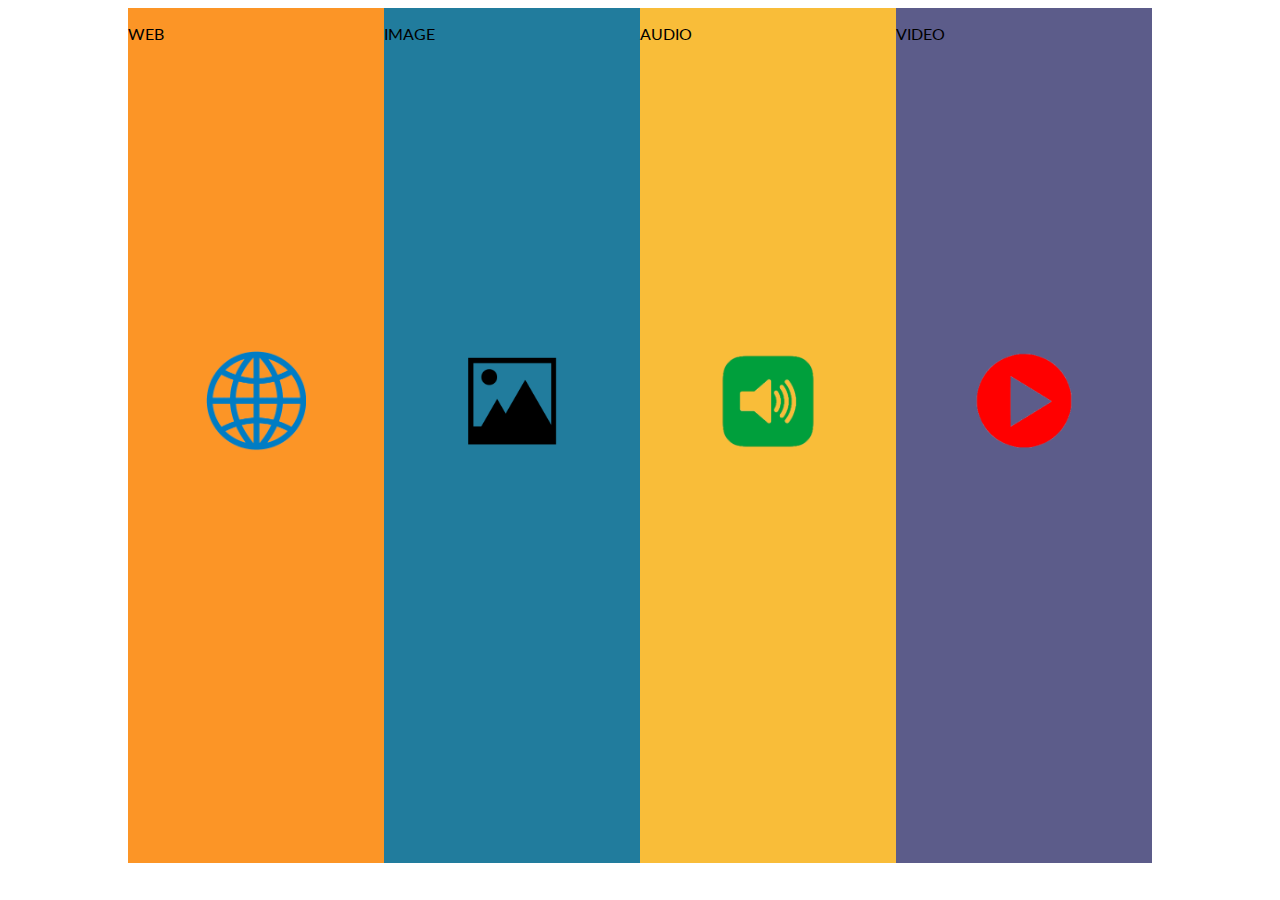
==== index.html @ 1e0fa759 "Started working on revamped portfolio website." ====
<!DOCTYPE html>
<html lang="en" dir="ltr">
	<head>
		<meta charset="utf-8">
		<meta name="viewport" content="width=device-width">
		<title>Portfolio - Máté Hekfusz</title>
		<link href='https://fonts.googleapis.com/css?family=Lato&subset=latin,latin-ext' rel='stylesheet' type='text/css'>
		<link rel="stylesheet" type="text/css" href="style.css" />
		<script src = "script.js" defer></script>
	</head>

	<body>
		<div class="columns">
			<div class="column">
				<p class="column-title">WEB</p>
				<img class = "cover-img" src = "web-icon.png">
			</div>
			<div class="column">
				<p class="column-title">IMAGE</p>
				<img class = "cover-img" src = "image-icon.png">
			</div>
			<div class="column">
				<p class="column-title">AUDIO</p>
				<img class = "cover-img" src = "audio-icon.png">
			</div>
			<div class="column">
				<p class="column-title">VIDEO</p>
				<img class = "cover-img" src = "video-icon.png">
			</div>
		</div>
	</body>
</html>
---- style.css ----
body {
  font-family: 'Lato', sans-serif;
}

.columns {
	height: 95vh;
	display: table;
	margin: auto;
	width: fit-content;
}

.column {
	width:20vw;
	height:100%;
	float:left;
	transition: all 0.5s ease-in-out;
	-moz-transition: all 0.5s ease-in-out;
}

.column:hover {
	display: table;
	margin: auto;
	width: 30vw;
	overflow: visible;
	z-index: 1;
	transition: all 0.5s ease-in-out;
	-moz-transition: all 0.5s ease-in-out;
}

.column:hover .cover-img {
	opacity: 0;
}

.cover-img {
	width: 100px;
	height: 100px;
	position: relative;
	top: 40%;
	transform: translateY(-50%);
	opacity: 1;
	transition: all 0.5s ease-in-out;
	display: block;
	margin: auto;
}

.column:nth-of-type(1) {
	background-color:#FC9526;
}
.column:nth-of-type(2) {
	background-color:#217C9D;
	left:25%;

}
.column:nth-of-type(3) {
	background-color:#F9BD39;
	left:50%;

}
.column:nth-of-type(4) {
	background-color:#5C5C8A;
	left:75%;

}

/*.column:nth-of-type(4):hover {
	left:65%;
}*/
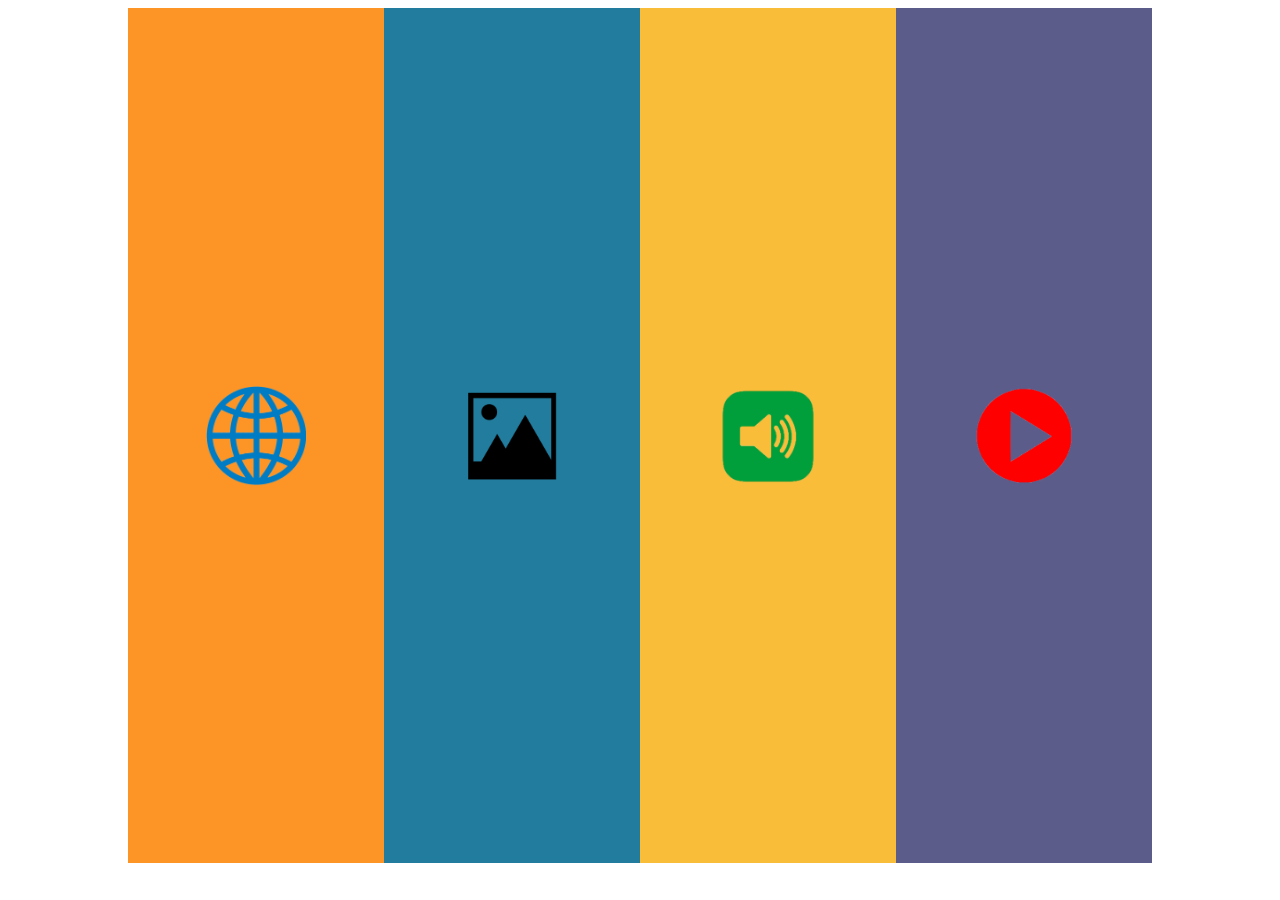
==== commit 1a3a7a12: "Added links/images to all my assignments." ====
--- a/index.html
+++ b/index.html
@@ -6,26 +6,59 @@
 		<title>Portfolio - Máté Hekfusz</title>
 		<link href='https://fonts.googleapis.com/css?family=Lato&subset=latin,latin-ext' rel='stylesheet' type='text/css'>
 		<link rel="stylesheet" type="text/css" href="style.css" />
+		<script src="https://ajax.googleapis.com/ajax/libs/jquery/3.6.0/jquery.min.js" defer></script>
 		<script src = "script.js" defer></script>
 	</head>
 
 	<body>
 		<div class="columns">
-			<div class="column">
-				<p class="column-title">WEB</p>
+			<div class="column" id = "column1">
 				<img class = "cover-img" src = "web-icon.png">
+				<div class = "column-content" id = "column1-content">
+					<h2 class = "project-designation">MAIN PROJECT</h2>
+					<h3 class = "project-title">Introducing Zoom</h3>
+					<a href = "movie-premier.html" target = "_blank"><img class = "project-img" src = "zoom-intro.jpg"></a>
+					<p class = "project-description">A satirical advertisement for the popular communications software. The ad itself was planned, recorded, and edited in 30 minutes. Still don't know how we managed that.</p>
+					<h2 class = "project-designation">SIDE PROJECT</h2>
+					<h3 class = "project-title">Long Distance</h3>
+					<a href = "long-distance.html" target = "_blank"><img class = "project-img" src = "long-distance.png"></a>
+				</div>
 			</div>
-			<div class="column">
-				<p class="column-title">IMAGE</p>
+			<div class="column" id = "column2">
 				<img class = "cover-img" src = "image-icon.png">
+				<div class = "column-content" id = "column2-content">
+					<h2 class = "project-designation">MAIN PROJECT</h2>
+					<h3 class = "project-title">Space Duck</h3>
+					<a href = "https://mateotis.github.io/spaceduck/spaceduck.html" target = "_blank"><img class = "project-img" src = "spaceduck.png"></a>
+					<p class = "project-description">An interactive comic about a duck who dared to dream. More literally than you think.</p>
+					<h2 class = "project-designation">SIDE PROJECT</h2>
+					<h3 class = "project-title">Bridge</h3>
+					<a href = "bridge.html" target = "_blank"><img class = "project-img" src = "lanchid-wider.jpg"></a>
+				</div>
 			</div>
-			<div class="column">
-				<p class="column-title">AUDIO</p>
+			<div class="column" id = "column3">
 				<img class = "cover-img" src = "audio-icon.png">
+				<div class = "column-content" id = "column3-content">
+					<h2 class = "project-designation">MAIN PROJECT</h2>
+					<h3 class = "project-title">sound(e)scape</h3>
+					<a href = "https://mateotis.github.io/soundescape/" target = "_blank"><img class = "project-img" src = "soundescape.png"></a>
+					<p class = "project-description">An almost entirely sound-based escape room adventure, featuring originally recorded audio.</p>
+					<h2 class = "project-designation">SIDE PROJECT</h2>
+					<h3 class = "project-title">Home Soundscape</h3>
+					<a href = "Home Soundscape.mp3" target = "_blank"><img class = "project-img" src = "home-soundscape.png"></a>
+				</div>
 			</div>
-			<div class="column">
-				<p class="column-title">VIDEO</p>
+			<div class="column" id = "column4">
 				<img class = "cover-img" src = "video-icon.png">
+				<div class = "column-content" id = "column4-content">
+					<h2 class = "project-designation">MAIN PROJECT</h2>
+					<h3 class = "project-title">The Freshman Express</h3>
+					<a href = "https://mateotis.github.io/the-freshman-express/" target = "_blank"><img class = "project-img" src = "the-freshman-express.png"></a>
+					<p class = "project-description">A blog and video journal created by an enthusiastic college freshman about his campus adventures.</p>
+					<h2 class = "project-designation">SIDE PROJECT</h2>
+					<h3 class = "project-title">Why Video</h3>
+					<a href = "Tomorrow Comes Today.mp4" target = "_blank"><img class = "project-img" src = "why-video.png"></a>
+				</div>
 			</div>
 		</div>
 	</body>
--- a/style.css
+++ b/style.css
@@ -32,15 +32,35 @@
 }
 
 .cover-img {
+	display: block;
+	margin: auto; /* Center images horizontally */
 	width: 100px;
 	height: 100px;
 	position: relative;
-	top: 40%;
-	transform: translateY(-50%);
+	top: 50%;
+	transform: translateY(-50%); /* Center images vertically */
 	opacity: 1;
-	transition: all 0.5s ease-in-out;
+	transition: all 0.5s ease-in-out; /* Fade images in/out on hover */
+}
+
+.column-content {
+	display: none;
+	width: 80%;
+	margin: auto;
+	margin-top: -20%;
+	text-align: center;
+}
+
+.project-img {
+	max-height: 20%;
+	max-width: 100%;
+	margin: auto;
 	display: block;
-	margin: auto;
+	border-radius: 25px;
+}
+
+.project-description {
+	margin-bottom: 3em;
 }
 
 .column:nth-of-type(1) {
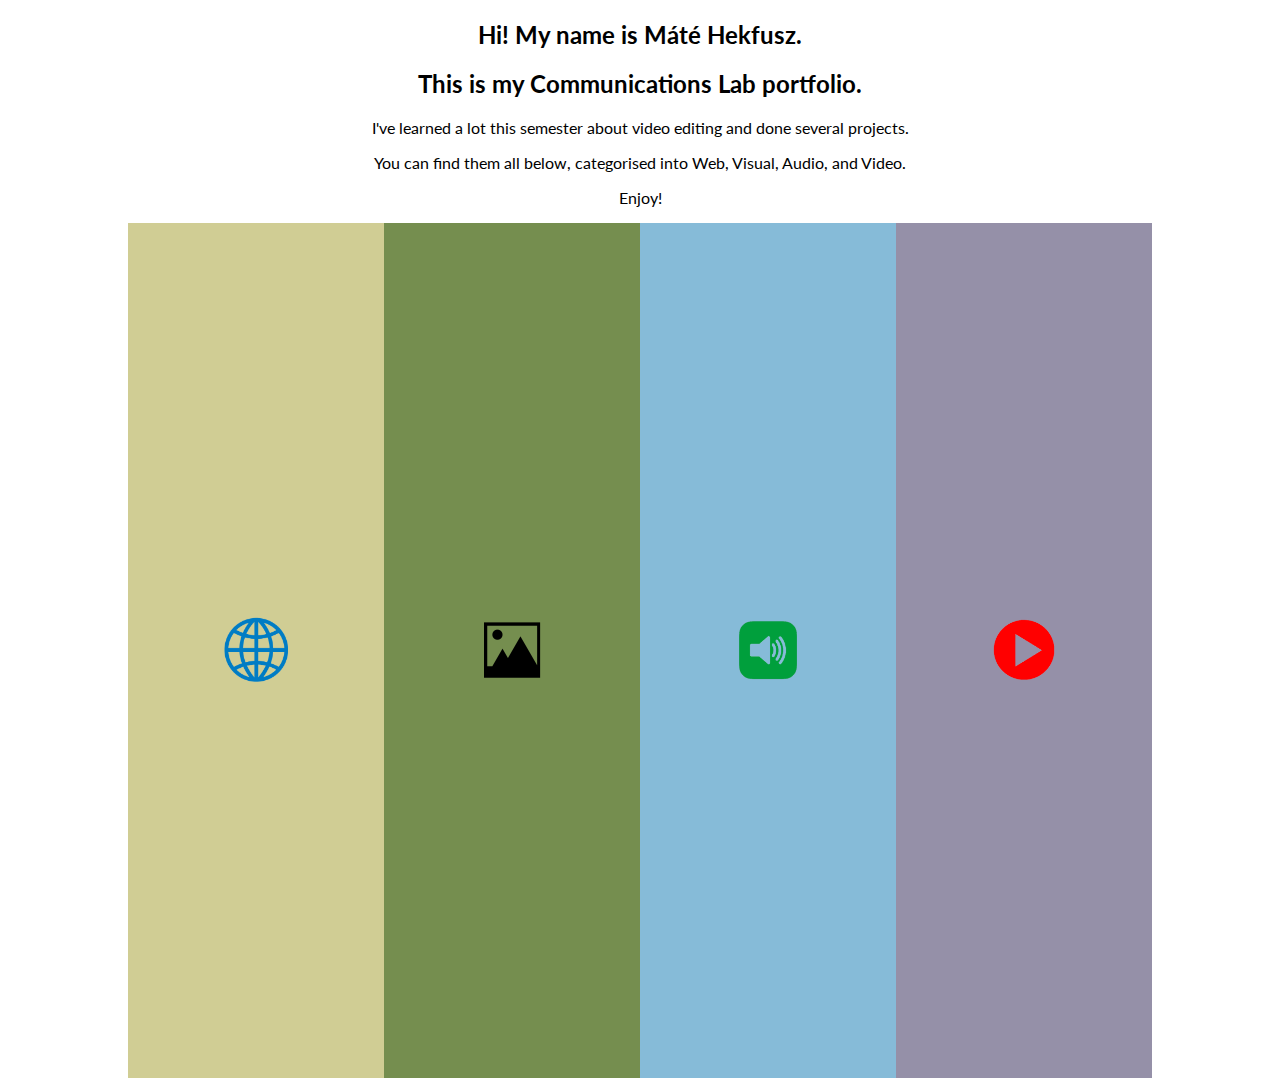
==== commit 02b99eb7: "Added shifting text and changed column layout to flex." ====
--- a/index.html
+++ b/index.html
@@ -11,7 +11,14 @@
 	</head>
 
 	<body>
-		<div class="columns">
+		<div class = "intro">
+			<h2>Hi! My name is Máté Hekfusz.<h2>
+			<h2>This is my Communications Lab portfolio.</h2>
+			<p>I've learned a lot this semester about <span id = "learned">web development</span> and done several projects.</p>
+			<p>You can find them all below, categorised into Web, Visual, Audio, and Video.</p>
+			<p>Enjoy!</p>
+		</div>
+		<div class = "columns">
 			<div class="column" id = "column1">
 				<img class = "cover-img" src = "web-icon.png">
 				<div class = "column-content" id = "column1-content">
--- a/style.css
+++ b/style.css
@@ -2,17 +2,24 @@
   font-family: 'Lato', sans-serif;
 }
 
+.intro {
+	text-align: center;
+}
+
 .columns {
 	height: 95vh;
-	display: table;
+	display: flex;
+	flex-direction: row;
+	justify-content: center;
+	align-items: center;
 	margin: auto;
 	width: fit-content;
 }
 
 .column {
-	width:20vw;
-	height:100%;
-	float:left;
+	width: 20vw;
+	height: 100%;
+	float: left;
 	transition: all 0.5s ease-in-out;
 	-moz-transition: all 0.5s ease-in-out;
 }
@@ -34,8 +41,8 @@
 .cover-img {
 	display: block;
 	margin: auto; /* Center images horizontally */
-	width: 100px;
-	height: 100px;
+	max-width: 25%;
+	max-height: 25%;
 	position: relative;
 	top: 50%;
 	transform: translateY(-50%); /* Center images vertically */
@@ -47,7 +54,7 @@
 	display: none;
 	width: 80%;
 	margin: auto;
-	margin-top: -20%;
+	margin-top: -25%;
 	text-align: center;
 }
 
@@ -64,21 +71,21 @@
 }
 
 .column:nth-of-type(1) {
-	background-color:#FC9526;
+	background-color: #D0CD94;
 }
 .column:nth-of-type(2) {
-	background-color:#217C9D;
-	left:25%;
+	background-color: #758E4F;
+	left: 25%;
 
 }
 .column:nth-of-type(3) {
-	background-color:#F9BD39;
-	left:50%;
+	background-color: #86BBD8;
+	left: 50%;
 
 }
 .column:nth-of-type(4) {
-	background-color:#5C5C8A;
-	left:75%;
+	background-color: #9590A8;
+	left: 75%;
 
 }
 
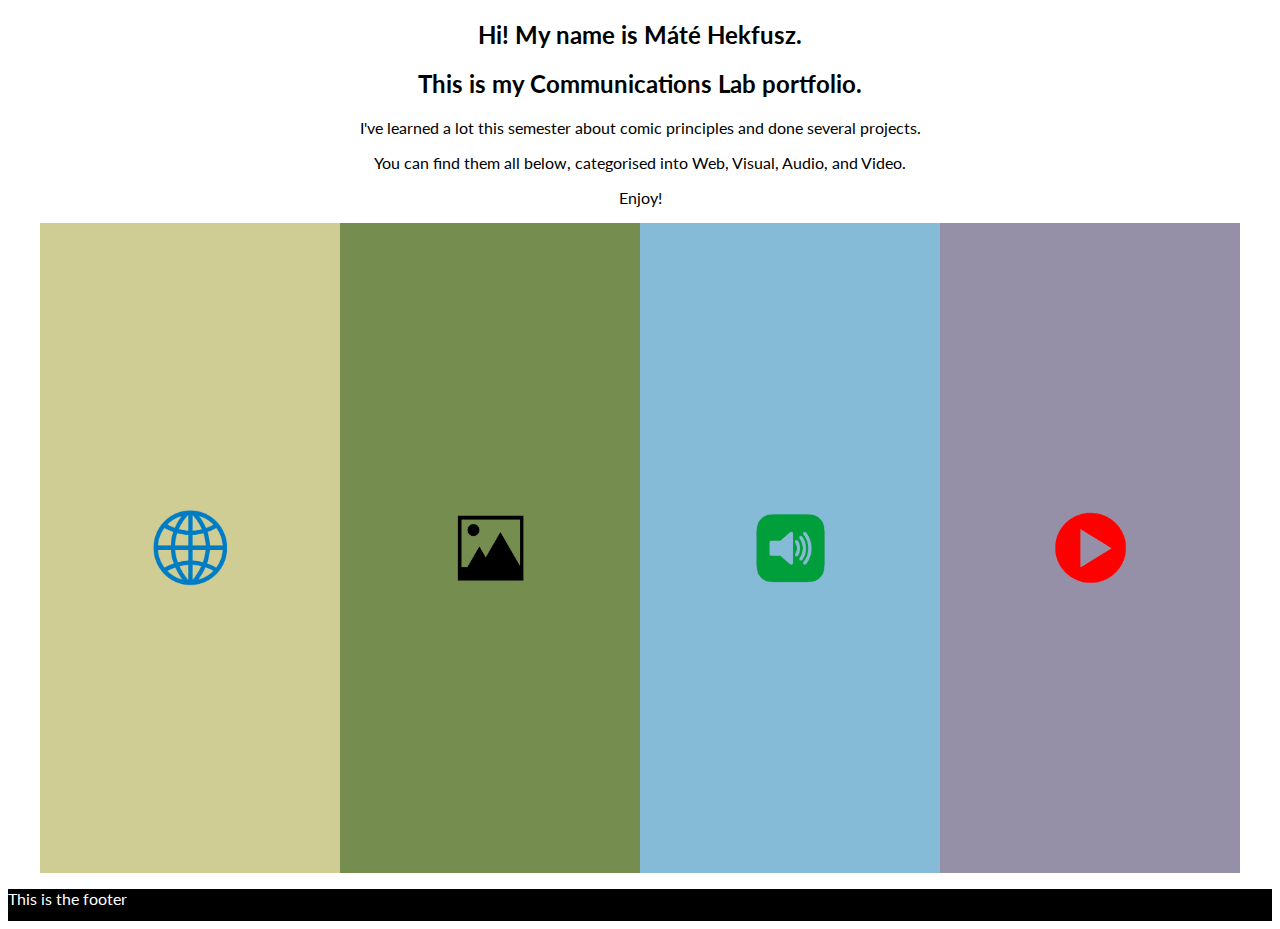
==== commit a29b81a6: "Made column flex responsible on all screen sizes." ====
--- a/index.html
+++ b/index.html
@@ -25,7 +25,7 @@
 					<h2 class = "project-designation">MAIN PROJECT</h2>
 					<h3 class = "project-title">Introducing Zoom</h3>
 					<a href = "movie-premier.html" target = "_blank"><img class = "project-img" src = "zoom-intro.jpg"></a>
-					<p class = "project-description">A satirical advertisement for the popular communications software. The ad itself was planned, recorded, and edited in 30 minutes. Still don't know how we managed that.</p>
+					<p class = "project-description">A satirical advertisement for the popular communications software. The ad itself was planned, recorded, and edited in 30 minutes.</p>
 					<h2 class = "project-designation">SIDE PROJECT</h2>
 					<h3 class = "project-title">Long Distance</h3>
 					<a href = "long-distance.html" target = "_blank"><img class = "project-img" src = "long-distance.png"></a>
@@ -68,5 +68,9 @@
 				</div>
 			</div>
 		</div>
+
+		<div class = "footer">
+			<p>This is the footer</p>
+		</div>
 	</body>
 </html>
--- a/style.css
+++ b/style.css
@@ -7,10 +7,11 @@
 }
 
 .columns {
-	height: 95vh;
+	height: 650px;
 	display: flex;
 	flex-direction: row;
 	justify-content: center;
+	flex-wrap: wrap;
 	align-items: center;
 	margin: auto;
 	width: fit-content;
@@ -18,20 +19,18 @@
 
 .column {
 	width: 20vw;
+	min-width: 300px;
 	height: 100%;
 	float: left;
 	transition: all 0.5s ease-in-out;
-	-moz-transition: all 0.5s ease-in-out;
 }
 
 .column:hover {
 	display: table;
-	margin: auto;
-	width: 30vw;
-	overflow: visible;
-	z-index: 1;
+	margin: 0;
+	width: 25vw;
+	min-width: 300px;
 	transition: all 0.5s ease-in-out;
-	-moz-transition: all 0.5s ease-in-out;
 }
 
 .column:hover .cover-img {
@@ -89,6 +88,23 @@
 
 }
 
+.footer {
+	width: 100%;
+	height: 2em;
+	background-color: black;
+	color: white;
+}
+
+@media (max-width: 1000px) {
+	.column {
+		transition: none;
+	}
+	.column:hover {
+		width: 20vw;
+		transition: none;
+	}
+}
+
 /*.column:nth-of-type(4):hover {
 	left:65%;
 }*/
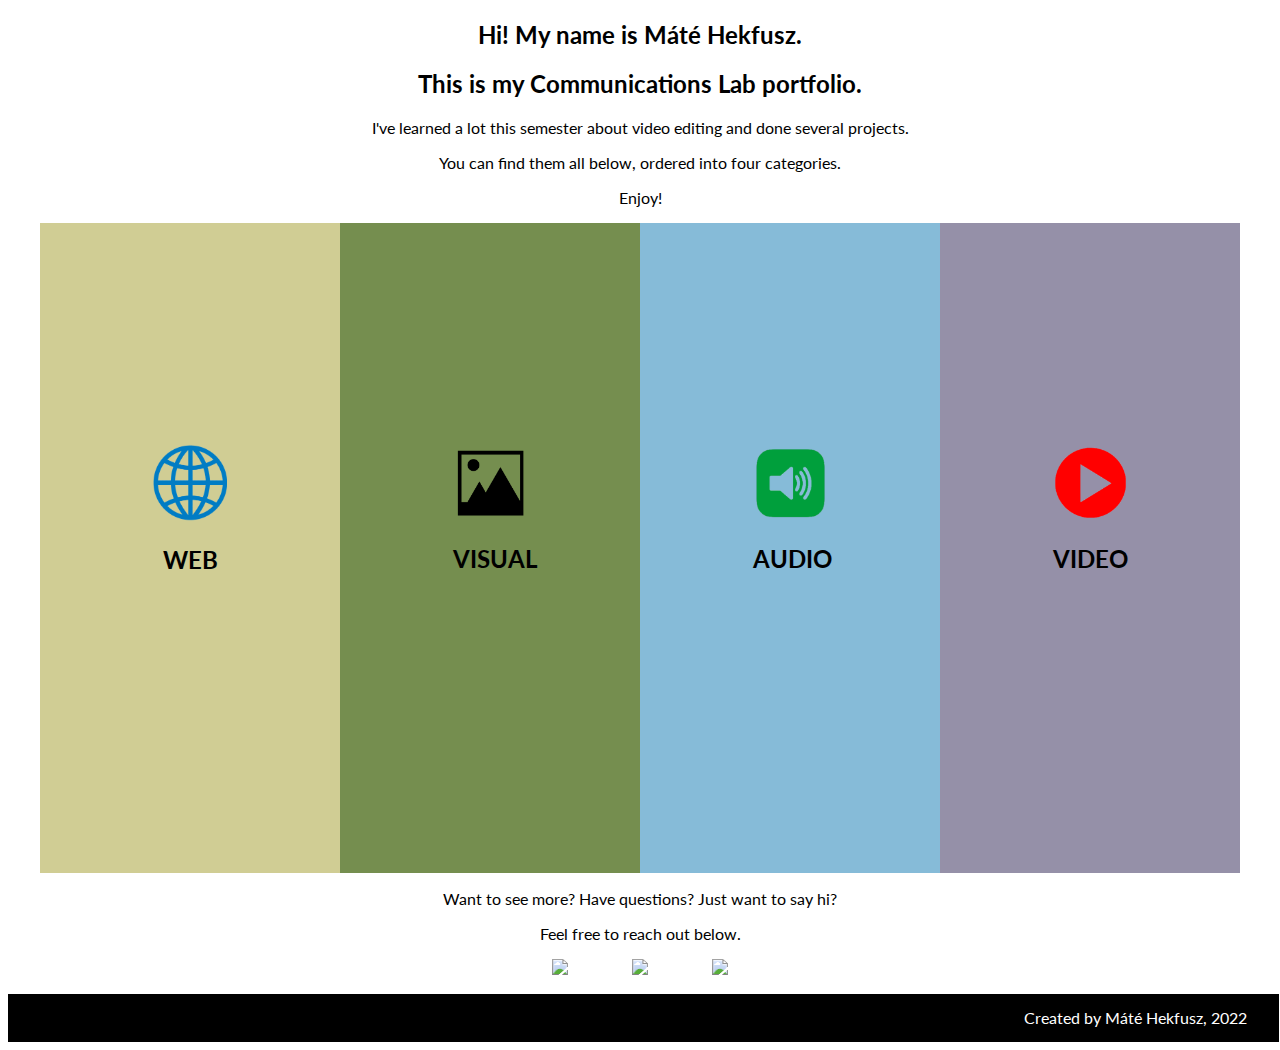
==== commit 039ef23f: "Added contact links, put images in separate folder." ====
--- a/index.html
+++ b/index.html
@@ -15,62 +15,76 @@
 			<h2>Hi! My name is Máté Hekfusz.<h2>
 			<h2>This is my Communications Lab portfolio.</h2>
 			<p>I've learned a lot this semester about <span id = "learned">web development</span> and done several projects.</p>
-			<p>You can find them all below, categorised into Web, Visual, Audio, and Video.</p>
+			<p>You can find them all below, ordered into four categories.</p>
 			<p>Enjoy!</p>
 		</div>
 		<div class = "columns">
 			<div class="column" id = "column1">
-				<img class = "cover-img" src = "web-icon.png">
+				<img class = "cover" src = "images/web-icon.png">
+				<h2 class = "cover">WEB</h2>
 				<div class = "column-content" id = "column1-content">
 					<h2 class = "project-designation">MAIN PROJECT</h2>
 					<h3 class = "project-title">Introducing Zoom</h3>
-					<a href = "movie-premier.html" target = "_blank"><img class = "project-img" src = "zoom-intro.jpg"></a>
-					<p class = "project-description">A satirical advertisement for the popular communications software. The ad itself was planned, recorded, and edited in 30 minutes.</p>
+					<a href = "movie-premier.html" target = "_blank"><img class = "project-img" src = "images/zoom-intro.jpg"></a>
+					<p class = "project-description">A satirical advertisement for the popular communications software. The ad itself was recorded and edited in 30 minutes.</p>
 					<h2 class = "project-designation">SIDE PROJECT</h2>
 					<h3 class = "project-title">Long Distance</h3>
-					<a href = "long-distance.html" target = "_blank"><img class = "project-img" src = "long-distance.png"></a>
+					<a href = "long-distance.html" target = "_blank"><img class = "project-img" src = "images/long-distance.png"></a>
 				</div>
 			</div>
 			<div class="column" id = "column2">
-				<img class = "cover-img" src = "image-icon.png">
+				<img class = "cover" src = "images/image-icon.png">
+				<h2 class = "cover">VISUAL</h2>
 				<div class = "column-content" id = "column2-content">
 					<h2 class = "project-designation">MAIN PROJECT</h2>
 					<h3 class = "project-title">Space Duck</h3>
-					<a href = "https://mateotis.github.io/spaceduck/spaceduck.html" target = "_blank"><img class = "project-img" src = "spaceduck.png"></a>
+					<a href = "https://mateotis.github.io/spaceduck/spaceduck.html" target = "_blank"><img class = "project-img" src = "images/spaceduck.png"></a>
 					<p class = "project-description">An interactive comic about a duck who dared to dream. More literally than you think.</p>
 					<h2 class = "project-designation">SIDE PROJECT</h2>
 					<h3 class = "project-title">Bridge</h3>
-					<a href = "bridge.html" target = "_blank"><img class = "project-img" src = "lanchid-wider.jpg"></a>
+					<a href = "bridge.html" target = "_blank"><img class = "project-img" src = "images/lanchid-wider.jpg"></a>
 				</div>
 			</div>
 			<div class="column" id = "column3">
-				<img class = "cover-img" src = "audio-icon.png">
+				<img class = "cover" src = "images/audio-icon.png">
+				<h2 class = "cover">AUDIO</h2>
 				<div class = "column-content" id = "column3-content">
 					<h2 class = "project-designation">MAIN PROJECT</h2>
 					<h3 class = "project-title">sound(e)scape</h3>
-					<a href = "https://mateotis.github.io/soundescape/" target = "_blank"><img class = "project-img" src = "soundescape.png"></a>
+					<a href = "https://mateotis.github.io/soundescape/" target = "_blank"><img class = "project-img" src = "images/soundescape.png"></a>
 					<p class = "project-description">An almost entirely sound-based escape room adventure, featuring originally recorded audio.</p>
 					<h2 class = "project-designation">SIDE PROJECT</h2>
 					<h3 class = "project-title">Home Soundscape</h3>
-					<a href = "Home Soundscape.mp3" target = "_blank"><img class = "project-img" src = "home-soundscape.png"></a>
+					<a href = "Home Soundscape.mp3" target = "_blank"><img class = "project-img" src = "images/home-soundscape.png"></a>
 				</div>
 			</div>
 			<div class="column" id = "column4">
-				<img class = "cover-img" src = "video-icon.png">
+				<img class = "cover" src = "images/video-icon.png">
+				<h2 class = "cover">VIDEO</h2>
 				<div class = "column-content" id = "column4-content">
 					<h2 class = "project-designation">MAIN PROJECT</h2>
 					<h3 class = "project-title">The Freshman Express</h3>
-					<a href = "https://mateotis.github.io/the-freshman-express/" target = "_blank"><img class = "project-img" src = "the-freshman-express.png"></a>
+					<a href = "https://mateotis.github.io/the-freshman-express/" target = "_blank"><img class = "project-img" src = "images/the-freshman-express.png"></a>
 					<p class = "project-description">A blog and video journal created by an enthusiastic college freshman about his campus adventures.</p>
 					<h2 class = "project-designation">SIDE PROJECT</h2>
 					<h3 class = "project-title">Why Video</h3>
-					<a href = "Tomorrow Comes Today.mp4" target = "_blank"><img class = "project-img" src = "why-video.png"></a>
+					<a href = "Tomorrow Comes Today.mp4" target = "_blank"><img class = "project-img" src = "images/why-video.png"></a>
 				</div>
 			</div>
 		</div>
 
+		<div class = "social-setup">
+			<p>Want to see more? Have questions? Just want to say hi?</p>
+			<p>Feel free to reach out below.</p>
+		</div>
+		<div class = "socials">
+			<a href = "mailto:mate.hekfusz@nyu.edu" target = "_blank"><img class = "social-img" src = "https://upload.wikimedia.org/wikipedia/commons/thumb/7/7e/Gmail_icon_%282020%29.svg/1024px-Gmail_icon_%282020%29.svg.png"></a>
+			<a href = "https://github.com/mateotis/" target = "_blank"><img class = "social-img" src = "https://github.githubassets.com/images/modules/logos_page/GitHub-Mark.png"></a>
+			<a href = "https://www.linkedin.com/in/máté-hekfusz/" target = "_blank"><img class = "social-img" src = "https://upload.wikimedia.org/wikipedia/commons/thumb/c/ca/LinkedIn_logo_initials.png/800px-LinkedIn_logo_initials.png"></a>
+		</div>
+
 		<div class = "footer">
-			<p>This is the footer</p>
+			<p>Created by Máté Hekfusz, 2022</p>
 		</div>
 	</body>
 </html>
--- a/style.css
+++ b/style.css
@@ -7,7 +7,6 @@
 }
 
 .columns {
-	height: 650px;
 	display: flex;
 	flex-direction: row;
 	justify-content: center;
@@ -20,7 +19,7 @@
 .column {
 	width: 20vw;
 	min-width: 300px;
-	height: 100%;
+	height: 650px;
 	float: left;
 	transition: all 0.5s ease-in-out;
 }
@@ -33,17 +32,18 @@
 	transition: all 0.5s ease-in-out;
 }
 
-.column:hover .cover-img {
+.column:hover .cover {
 	opacity: 0;
 }
 
-.cover-img {
+.cover {
 	display: block;
 	margin: auto; /* Center images horizontally */
 	max-width: 25%;
 	max-height: 25%;
+	text-align: center;
 	position: relative;
-	top: 50%;
+	top: 40%;
 	transform: translateY(-50%); /* Center images vertically */
 	opacity: 1;
 	transition: all 0.5s ease-in-out; /* Fade images in/out on hover */
@@ -88,11 +88,37 @@
 
 }
 
+.social-setup {
+	text-align: center;
+}
+
+.socials {
+	display: flex;
+	flex-direction: row;
+	justify-content: center;
+	flex-wrap: wrap;
+	align-items: center;
+	gap: 4em;
+}
+
+.socials a {
+	max-width: 5%;
+	max-height: 5%;
+}
+
+.socials img {
+	max-width: 100%;
+	max-height: 100%;
+}
+
 .footer {
-	width: 100%;
-	height: 2em;
+	width: 98%;
+	height: 3em;
 	background-color: black;
 	color: white;
+	text-align: right;
+	line-height: 3em;
+	padding-right: 2em;
 }
 
 @media (max-width: 1000px) {
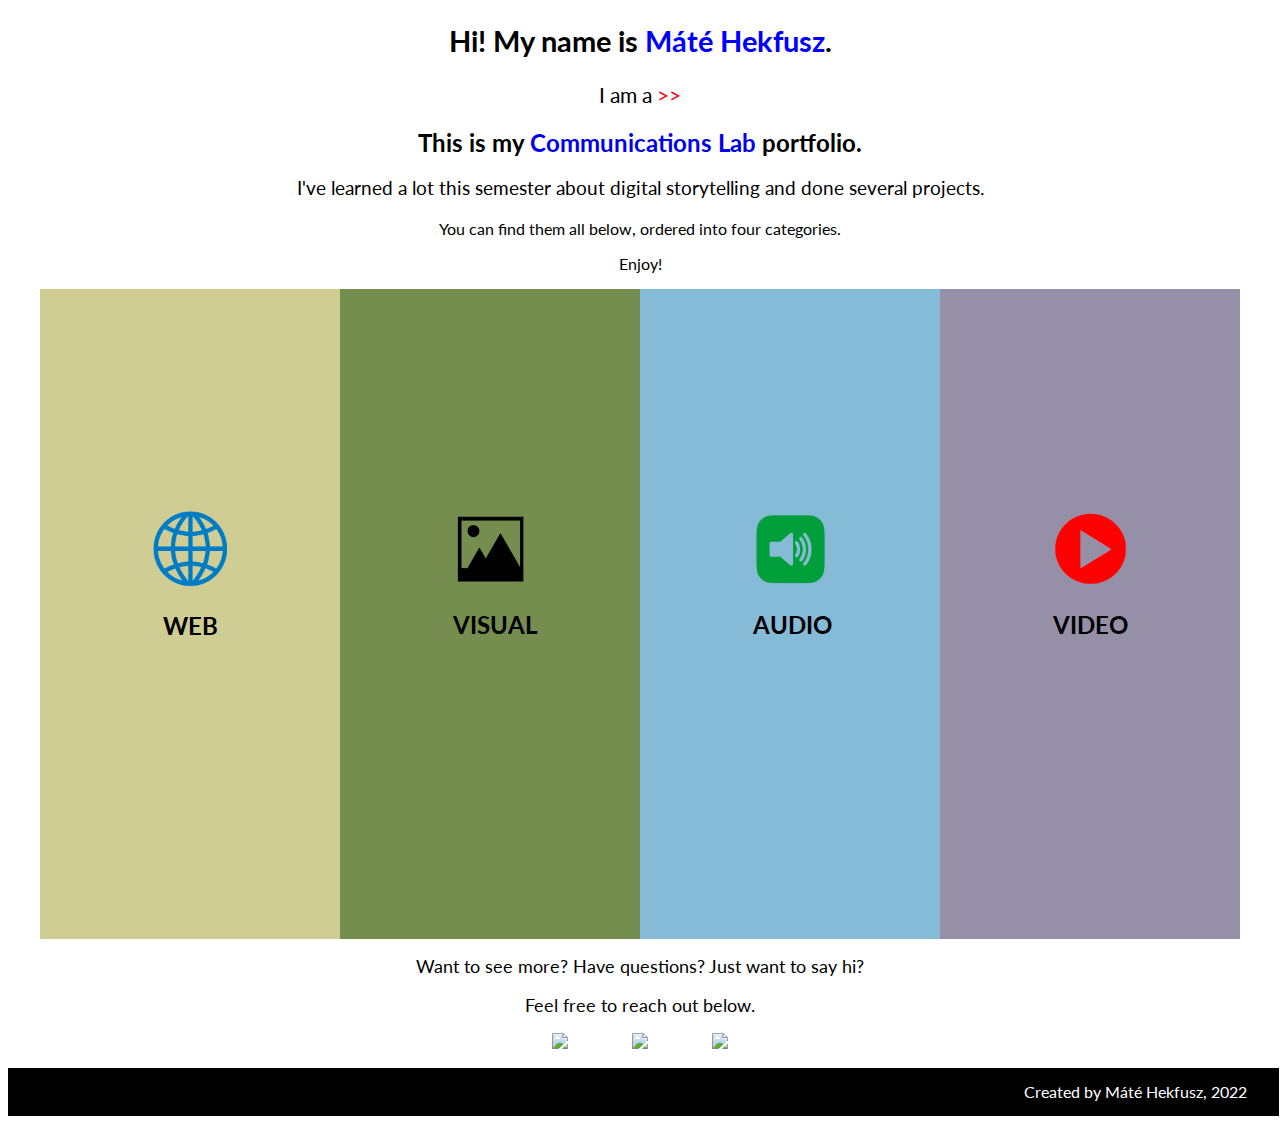
==== commit 395056d4: "Added some more interactivity and fun CSS, played with font sizes." ====
--- a/index.html
+++ b/index.html
@@ -12,9 +12,10 @@
 
 	<body>
 		<div class = "intro">
-			<h2>Hi! My name is Máté Hekfusz.<h2>
-			<h2>This is my Communications Lab portfolio.</h2>
-			<p>I've learned a lot this semester about <span id = "learned">web development</span> and done several projects.</p>
+			<h2 style="font-size:1.8em">Hi! My name is <span style="color:blue">Máté Hekfusz</span>.</h2>
+			<p class = "iam">I am a <span class = "arrows" id = "starting-arrow">>></span> <span class = "iam-part" id = "iam-part-1">Hungarian</span> <span class = "arrows">>></span> <span class = "iam-part" id = "iam-part-2">Computer Science major</span> <span class = "arrows">>></span> <span class = "iam-part" id = "iam-part-3">attending <a id = "nyuad" href = "https://nyuad.nyu.edu/en/" target="_blank">NYU Abu Dhabi</a>.</span></p>
+			<h2>This is my <span style="color:fuchsia"><a href = "https://www.commlab.nyuadim.com/" target = "_blank">Communications Lab</a></span> portfolio.</h2>
+			<p class = "learned-things">I've learned a lot this semester about <span id = "learned">web development</span> and done several projects.</p>
 			<p>You can find them all below, ordered into four categories.</p>
 			<p>Enjoy!</p>
 		</div>
--- a/style.css
+++ b/style.css
@@ -2,8 +2,52 @@
   font-family: 'Lato', sans-serif;
 }
 
+a {
+	background-color: transparent;
+	text-decoration: none;
+}
+
+a:visited {
+	color: inherit;
+}
+
+a:hover {
+	text-decoration: underline;
+}
+
 .intro {
 	text-align: center;
+}
+
+.iam {
+	font-size: 1.3em;
+}
+
+.iam-part {
+	display: none;
+}
+
+#iam-part-1 {
+	background-image: linear-gradient(red 33.3%, white 33.3%, white 66.6%, green 66.6%);
+}
+
+#nyuad {
+	color: #57068c;
+	font-weight: bold;
+}
+
+.arrows {
+	color: red;
+	display: none;
+	cursor: pointer;
+}
+
+#starting-arrow {
+	display: inline;
+}
+
+.learned-things {
+	font-size: 1.2em;
 }
 
 .columns {
@@ -90,6 +134,7 @@
 
 .social-setup {
 	text-align: center;
+	font-size: 1.1em;
 }
 
 .socials {
@@ -130,7 +175,3 @@
 		transition: none;
 	}
 }
-
-/*.column:nth-of-type(4):hover {
-	left:65%;
-}*/
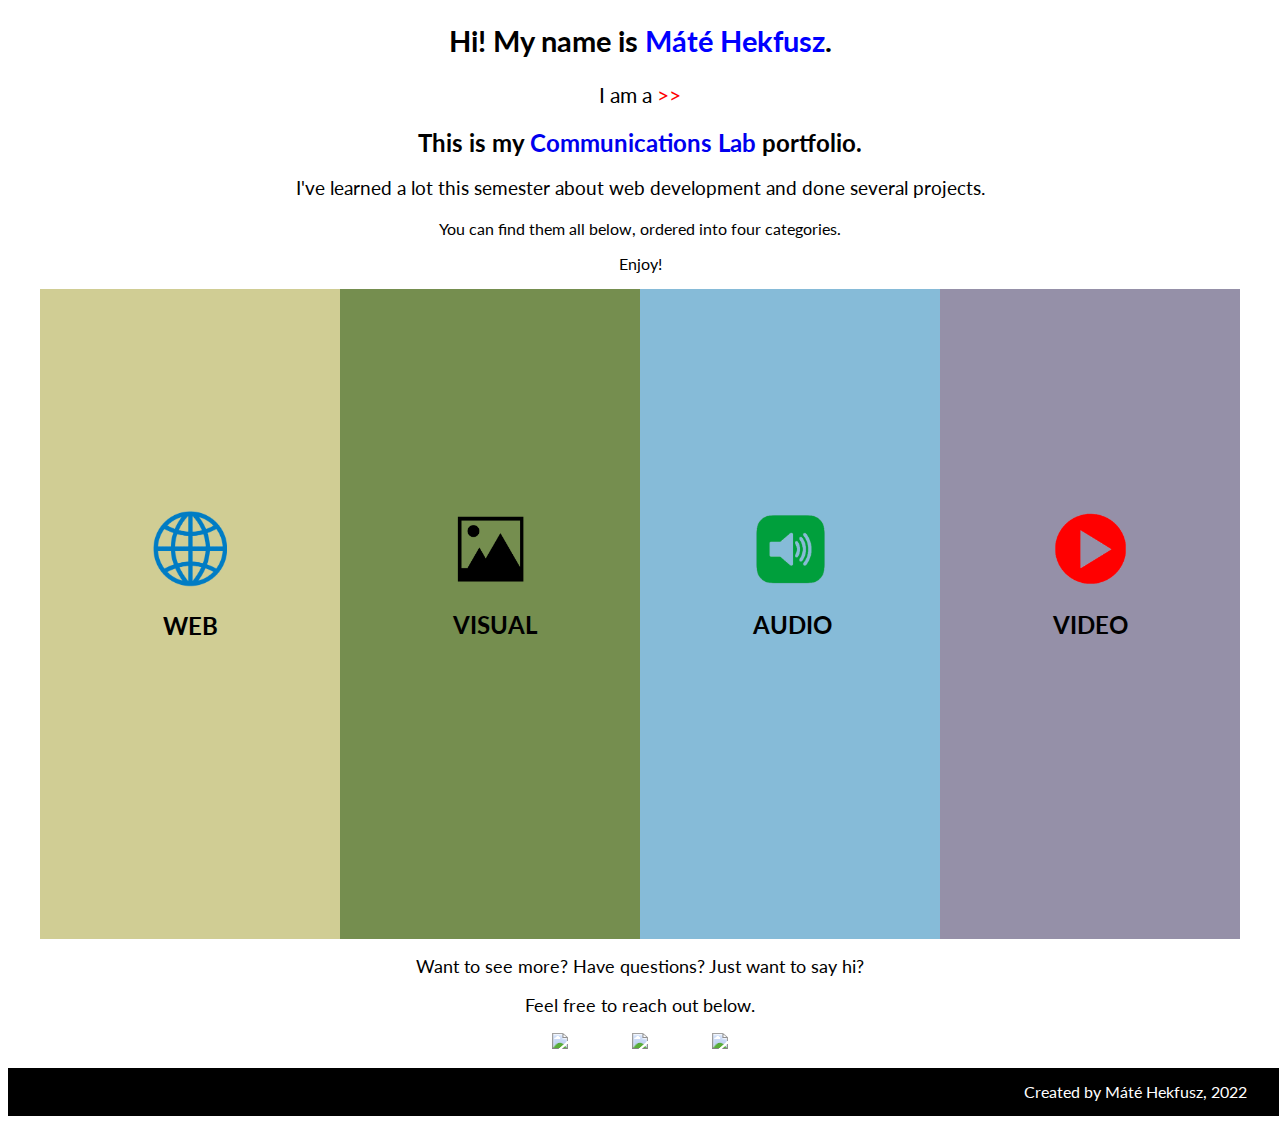
==== commit 16f42dc6: "Commented the code. Should be done!" ====
--- a/index.html
+++ b/index.html
@@ -12,25 +12,25 @@
 
 	<body>
 		<div class = "intro">
-			<h2 style="font-size:1.8em">Hi! My name is <span style="color:blue">Máté Hekfusz</span>.</h2>
-			<p class = "iam">I am a <span class = "arrows" id = "starting-arrow">>></span> <span class = "iam-part" id = "iam-part-1">Hungarian</span> <span class = "arrows">>></span> <span class = "iam-part" id = "iam-part-2">Computer Science major</span> <span class = "arrows">>></span> <span class = "iam-part" id = "iam-part-3">attending <a id = "nyuad" href = "https://nyuad.nyu.edu/en/" target="_blank">NYU Abu Dhabi</a>.</span></p>
+			<h2 style="font-size:1.8em">Hi! My name is <span style="color:blue">Máté Hekfusz</span>.</h2> <!-- Making use of inline CSS here because it's only a single tiny change -->
+			<p class = "iam">I am a <span class = "arrows" id = "starting-arrow">>></span> <span class = "iam-part" id = "iam-part-1">Hungarian</span> <span class = "arrows">>></span> <span class = "iam-part" id = "iam-part-2">Computer Science major</span> <span class = "arrows">>></span> <span class = "iam-part" id = "iam-part-3">attending <a id = "nyuad" href = "https://nyuad.nyu.edu/en/" target="_blank">NYU Abu Dhabi</a>.</span></p> <!-- This whole line is made up of span tags, so I can individually format and control them in the CSS and JS -->
 			<h2>This is my <span style="color:fuchsia"><a href = "https://www.commlab.nyuadim.com/" target = "_blank">Communications Lab</a></span> portfolio.</h2>
 			<p class = "learned-things">I've learned a lot this semester about <span id = "learned">web development</span> and done several projects.</p>
 			<p>You can find them all below, ordered into four categories.</p>
 			<p>Enjoy!</p>
 		</div>
-		<div class = "columns">
+		<div class = "columns"> <!-- The main feature: my portfolio, divided into four flexbox columns-->
 			<div class="column" id = "column1">
-				<img class = "cover" src = "images/web-icon.png">
+				<img class = "cover" src = "images/web-icon.png"> <!-- The cover is what you see at first -->
 				<h2 class = "cover">WEB</h2>
-				<div class = "column-content" id = "column1-content">
+				<div class = "column-content" id = "column1-content"> <!-- When you hover over a column, all the content appears -->
 					<h2 class = "project-designation">MAIN PROJECT</h2>
 					<h3 class = "project-title">Introducing Zoom</h3>
 					<a href = "movie-premier.html" target = "_blank"><img class = "project-img" src = "images/zoom-intro.jpg"></a>
 					<p class = "project-description">A satirical advertisement for the popular communications software. The ad itself was recorded and edited in 30 minutes.</p>
 					<h2 class = "project-designation">SIDE PROJECT</h2>
 					<h3 class = "project-title">Long Distance</h3>
-					<a href = "long-distance.html" target = "_blank"><img class = "project-img" src = "images/long-distance.png"></a>
+					<a href = "long-distance.html" target = "_blank"><img class = "project-img" src = "images/long-distance.png"></a> <!-- The smaller projects live in this very same repo, so we use local links -->
 				</div>
 			</div>
 			<div class="column" id = "column2">
@@ -39,7 +39,7 @@
 				<div class = "column-content" id = "column2-content">
 					<h2 class = "project-designation">MAIN PROJECT</h2>
 					<h3 class = "project-title">Space Duck</h3>
-					<a href = "https://mateotis.github.io/spaceduck/spaceduck.html" target = "_blank"><img class = "project-img" src = "images/spaceduck.png"></a>
+					<a href = "https://mateotis.github.io/spaceduck/spaceduck.html" target = "_blank"><img class = "project-img" src = "images/spaceduck.png"></a> <!-- Most of the main projects have their own site, so link to them -->
 					<p class = "project-description">An interactive comic about a duck who dared to dream. More literally than you think.</p>
 					<h2 class = "project-designation">SIDE PROJECT</h2>
 					<h3 class = "project-title">Bridge</h3>
@@ -79,12 +79,12 @@
 			<p>Feel free to reach out below.</p>
 		</div>
 		<div class = "socials">
-			<a href = "mailto:mate.hekfusz@nyu.edu" target = "_blank"><img class = "social-img" src = "https://upload.wikimedia.org/wikipedia/commons/thumb/7/7e/Gmail_icon_%282020%29.svg/1024px-Gmail_icon_%282020%29.svg.png"></a>
+			<a href = "mailto:mate.hekfusz@nyu.edu" target = "_blank"><img class = "social-img" src = "https://upload.wikimedia.org/wikipedia/commons/thumb/7/7e/Gmail_icon_%282020%29.svg/1024px-Gmail_icon_%282020%29.svg.png"></a> <!-- I figured, why download the social icons when I can just link them from trusted websites? -->
 			<a href = "https://github.com/mateotis/" target = "_blank"><img class = "social-img" src = "https://github.githubassets.com/images/modules/logos_page/GitHub-Mark.png"></a>
 			<a href = "https://www.linkedin.com/in/máté-hekfusz/" target = "_blank"><img class = "social-img" src = "https://upload.wikimedia.org/wikipedia/commons/thumb/c/ca/LinkedIn_logo_initials.png/800px-LinkedIn_logo_initials.png"></a>
 		</div>
 
-		<div class = "footer">
+		<div class = "footer"> <!-- A footer to provide closure -->
 			<p>Created by Máté Hekfusz, 2022</p>
 		</div>
 	</body>
--- a/style.css
+++ b/style.css
@@ -3,16 +3,16 @@
 }
 
 a {
-	background-color: transparent;
+	background-color: transparent; /* Links should appear the same as basic text, by default */
 	text-decoration: none;
 }
 
 a:visited {
-	color: inherit;
+	color: inherit; /* Keep the same colour as when it was not visited */
 }
 
 a:hover {
-	text-decoration: underline;
+	text-decoration: underline; /* Only underline links on hover */
 }
 
 .intro {
@@ -28,62 +28,62 @@
 }
 
 #iam-part-1 {
-	background-image: linear-gradient(red 33.3%, white 33.3%, white 66.6%, green 66.6%);
+	background-image: linear-gradient(red 33.3%, white 33.3%, white 66.6%, green 66.6%); /* Setting the linear gradient like this actually makes for three solid lines of colour - the Hungarian flag! */
 }
 
 #nyuad {
-	color: #57068c;
+	color: #57068c; /* The exact NYUAD purple returns */
 	font-weight: bold;
 }
 
 .arrows {
 	color: red;
 	display: none;
-	cursor: pointer;
+	cursor: pointer; /* Change the cursor to the one usually shown on links to encourage clicking */
 }
 
 #starting-arrow {
-	display: inline;
+	display: inline; /* Don't hide the very first arrow */
 }
 
 .learned-things {
 	font-size: 1.2em;
 }
 
-.columns {
+.columns { /* The four columns are set up with Flexbox */
 	display: flex;
 	flex-direction: row;
 	justify-content: center;
-	flex-wrap: wrap;
+	flex-wrap: wrap; /* Wrap them for responsiveness */
 	align-items: center;
 	margin: auto;
 	width: fit-content;
 }
 
 .column {
-	width: 20vw;
+	width: 20vw; /* The base width is variable, to a minimum */
 	min-width: 300px;
-	height: 650px;
+	height: 650px; /* The height is fixed, however, to avoid overflowing of the content on different screen sizes */
 	float: left;
-	transition: all 0.5s ease-in-out;
+	transition: all 0.5s ease-in-out; /* Allows for a smooth expansion on hover */
 }
 
 .column:hover {
 	display: table;
 	margin: 0;
-	width: 25vw;
+	width: 25vw; /* On hover, the column expands to make space for the content */
 	min-width: 300px;
 	transition: all 0.5s ease-in-out;
 }
 
 .column:hover .cover {
-	opacity: 0;
+	opacity: 0; /* Hide the cover on hover */
 }
 
 .cover {
 	display: block;
 	margin: auto; /* Center images horizontally */
-	max-width: 25%;
+	max-width: 25%; /* Image/text sizing */
 	max-height: 25%;
 	text-align: center;
 	position: relative;
@@ -97,12 +97,12 @@
 	display: none;
 	width: 80%;
 	margin: auto;
-	margin-top: -25%;
+	margin-top: -25%; /* There are some strange top margins by default, this counterbalances that */
 	text-align: center;
 }
 
 .project-img {
-	max-height: 20%;
+	max-height: 20%; /* Make sure the images don't take up too much space in the column */
 	max-width: 100%;
 	margin: auto;
 	display: block;
@@ -113,8 +113,8 @@
 	margin-bottom: 3em;
 }
 
-.column:nth-of-type(1) {
-	background-color: #D0CD94;
+.column:nth-of-type(1) { /* nth-of-type allows us to refer to divs sharing a class without having to give each an ID - perfect for our four columns */
+	background-color: #D0CD94; /* I'm not good at colour theory, but these fit together, right? */
 }
 .column:nth-of-type(2) {
 	background-color: #758E4F;
@@ -137,7 +137,7 @@
 	font-size: 1.1em;
 }
 
-.socials {
+.socials { /* Also flex the social icons, albeit they're much simpler */
 	display: flex;
 	flex-direction: row;
 	justify-content: center;
@@ -147,7 +147,7 @@
 }
 
 .socials a {
-	max-width: 5%;
+	max-width: 5%; /* These icons are huge by default! */
 	max-height: 5%;
 }
 
@@ -157,7 +157,7 @@
 }
 
 .footer {
-	width: 98%;
+	width: 98%; /* As wide as you can go without overflowing */
 	height: 3em;
 	background-color: black;
 	color: white;
@@ -166,8 +166,8 @@
 	padding-right: 2em;
 }
 
-@media (max-width: 1000px) {
-	.column {
+@media (max-width: 1000px) { /* Responsive web design, baby! Kicks in when the screen width is smaller than 1000px */
+	.column { /* We already wrap the columns, but this disables the expansion animation to avoid any and all width issues on small screens */
 		transition: none;
 	}
 	.column:hover {
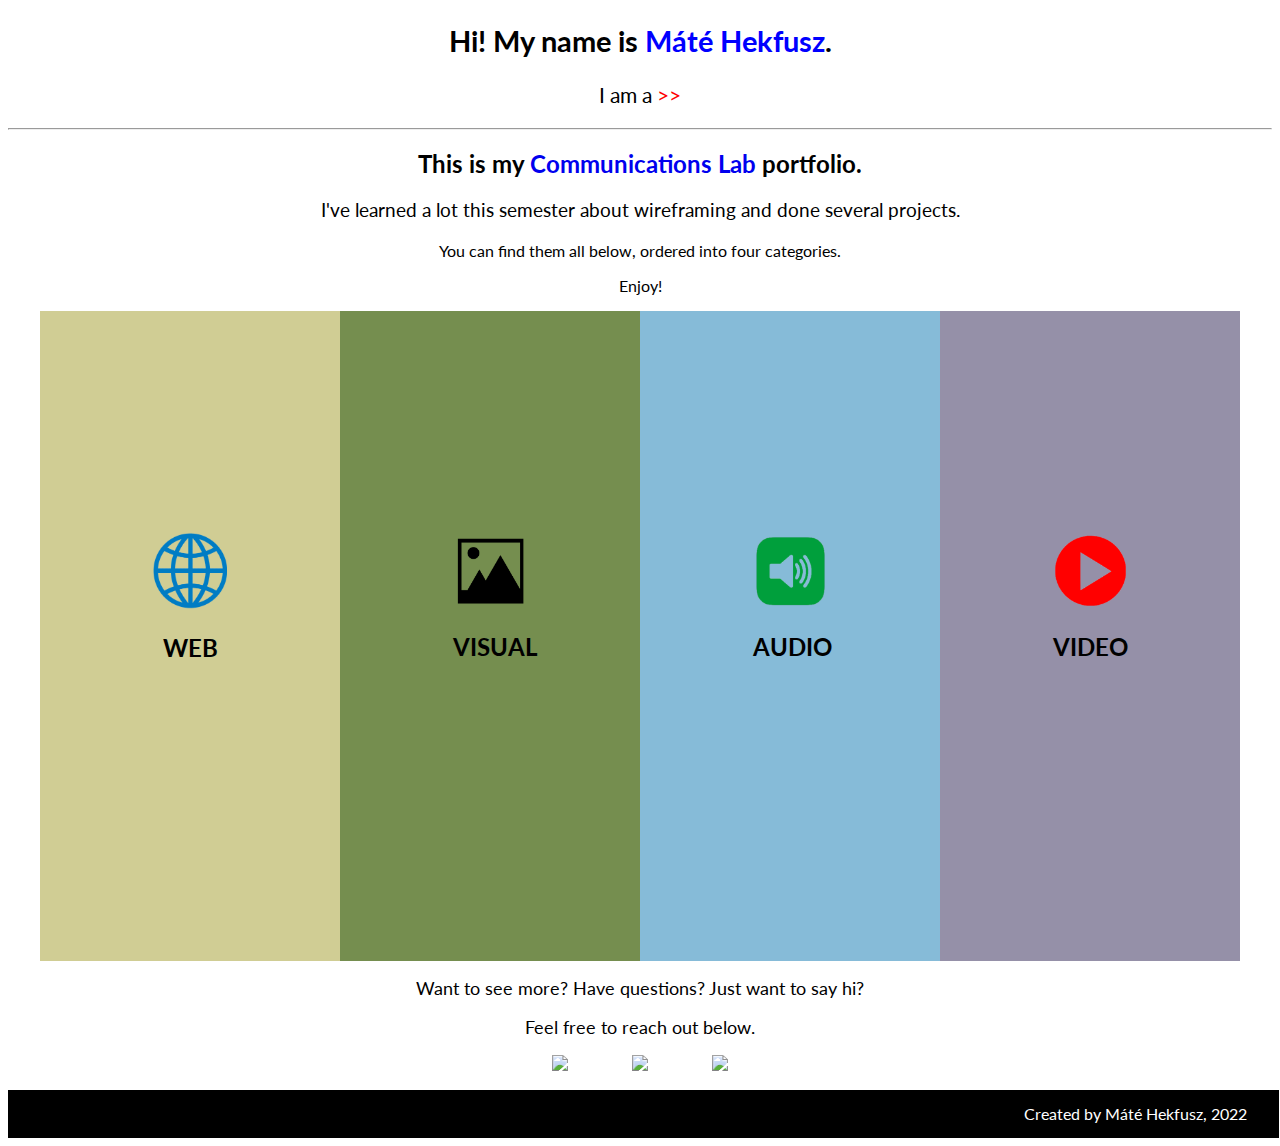
==== commit a40f8eb1: "Added a single horizontal rule. Trust me, it was necessary." ====
--- a/index.html
+++ b/index.html
@@ -14,6 +14,7 @@
 		<div class = "intro">
 			<h2 style="font-size:1.8em">Hi! My name is <span style="color:blue">Máté Hekfusz</span>.</h2> <!-- Making use of inline CSS here because it's only a single tiny change -->
 			<p class = "iam">I am a <span class = "arrows" id = "starting-arrow">>></span> <span class = "iam-part" id = "iam-part-1">Hungarian</span> <span class = "arrows">>></span> <span class = "iam-part" id = "iam-part-2">Computer Science major</span> <span class = "arrows">>></span> <span class = "iam-part" id = "iam-part-3">attending <a id = "nyuad" href = "https://nyuad.nyu.edu/en/" target="_blank">NYU Abu Dhabi</a>.</span></p> <!-- This whole line is made up of span tags, so I can individually format and control them in the CSS and JS -->
+			<hr>
 			<h2>This is my <span style="color:fuchsia"><a href = "https://www.commlab.nyuadim.com/" target = "_blank">Communications Lab</a></span> portfolio.</h2>
 			<p class = "learned-things">I've learned a lot this semester about <span id = "learned">web development</span> and done several projects.</p>
 			<p>You can find them all below, ordered into four categories.</p>
